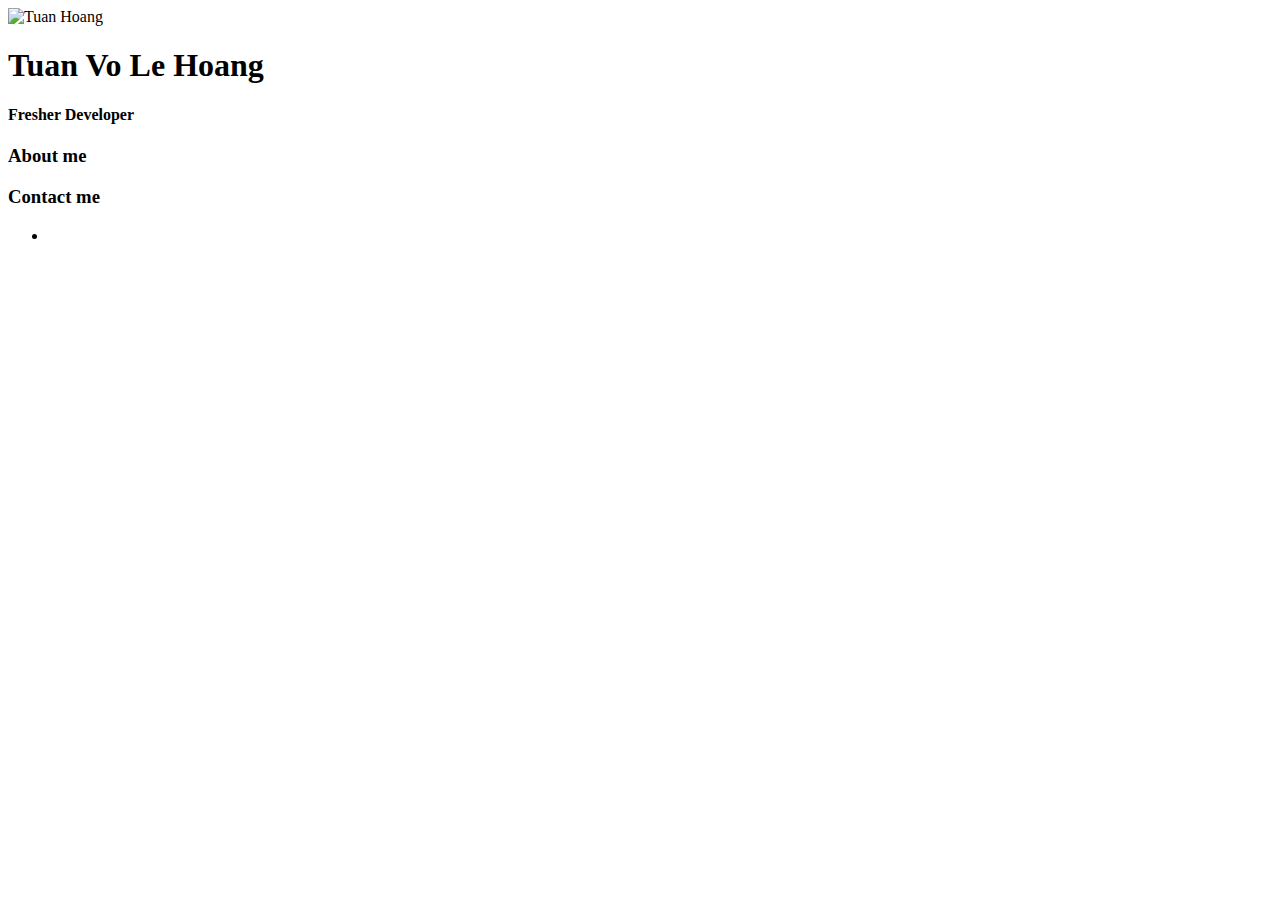
==== Assets/index.html @ 6f6cb30c "Update index.html" ====
<!DOCTYPE html>
<html>
    <head>
        <meta charset="UTF-8">
        <title>Hoang's Blog</title>
        <link rel="stylesheet" href="Assets/css/style.css">
    </head>
    <body>
        <div class="content">
            <div class="sidebar">
                <!--avatar-->
                <div class="avatar">
                    <img src="Assets/img/avatar2.jpg" width="200" height="200" alt="Tuan Hoang"/> 
                    <h1 class="name">Tuan Vo Le Hoang</h1>
                    <h4 class="job">Fresher Developer</h4>
                </div>
                <!--Aboutme-->
                <div class="module">
                    <h3 class="module_title">
                        <span>About me</span>
                    </h3>
                    <div class="moduleContent">
                        <p>

                        </p>
                    </div>
                </div>
                <div class="module">
                    <h3 class="moduleTitle">
                        <span>Contact me</span>
                    </h3>
                    <div class="moduleContent">
                        <ul>
                            <li class="flex">
                                <i class=""
                            </li>
                        </ul>
                    </div>
                </div>
            </div>
        </div>
    </body>
</html>
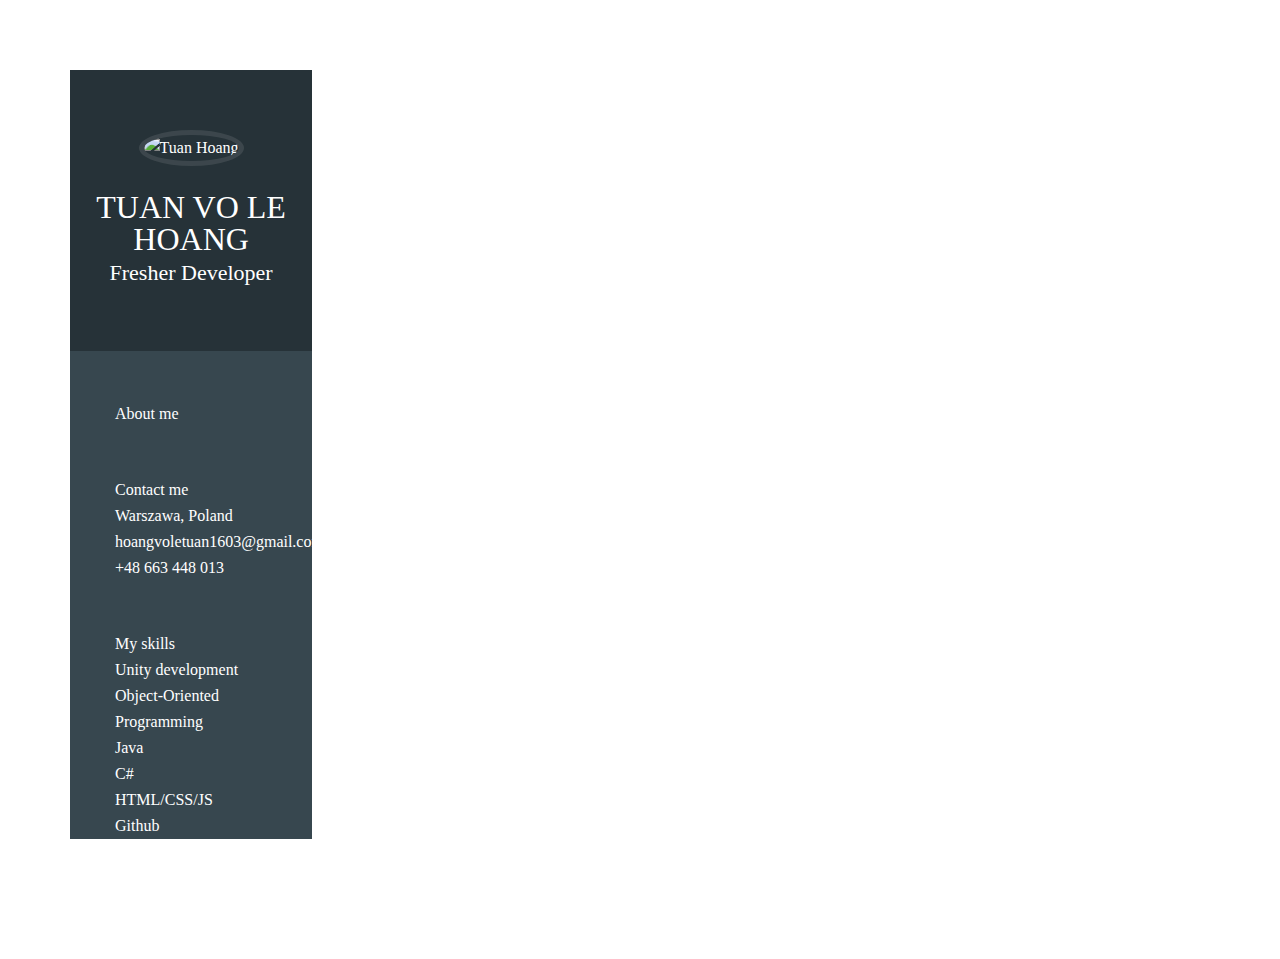
==== commit f34e367f: "undated" ====
--- a/Assets/index.html
+++ b/Assets/index.html
@@ -3,14 +3,14 @@
     <head>
         <meta charset="UTF-8">
         <title>Hoang's Blog</title>
-        <link rel="stylesheet" href="Assets/css/style.css">
+        <link rel="stylesheet" href="css\style.css">
     </head>
     <body>
         <div class="content">
             <div class="sidebar">
                 <!--avatar-->
                 <div class="avatar">
-                    <img src="Assets/img/avatar2.jpg" width="200" height="200" alt="Tuan Hoang"/> 
+                    <img src="img\avatar2.jpg" width="200" height="200" alt="Tuan Hoang"/> 
                     <h1 class="name">Tuan Vo Le Hoang</h1>
                     <h4 class="job">Fresher Developer</h4>
                 </div>
@@ -32,12 +32,68 @@
                     <div class="moduleContent">
                         <ul>
                             <li class="flex">
-                                <i class=""
+                                <div>Warszawa, Poland</div>
+                            </li>
+                            <li class="flex">
+                                <div>hoangvoletuan1603@gmail.com</div>
+                            </li>
+                            <li class="flex">
+                                <div>+48 663 448 013</div>
                             </li>
                         </ul>
                     </div>
                 </div>
+
+                <div class="module progress">
+                    <h3 class="module_title">
+                        <span>My skills</span>
+                    </h3>
+                    <div class="module_content">
+                        <ul>
+                            <li class="flex">
+                                <div class="flex_1">
+                                    <span>Unity development</span>
+                                    <span class="progress_bar"><span style="width:60%"></span>
+                                </div>
+                            </li>
+                            <li class="flex">
+                                <div class="flex_1">
+                                    <span>Object-Oriented Programming</span>
+                                    <span class="progress_bar"><span style="width:90%"></span>
+                                </div>
+                            </li>
+                            <li class="flex">
+                                <div class="flex_1">
+                                    <span>Java</span>
+                                    <span class="progress_bar"><span style="width:85%"></span>
+                                </div>
+                            </li>
+                            <li class="flex">
+                                <div class="flex_1">
+                                    <span>C#</span>
+                                    <span class="progress_bar"><span style="width:75%"></span>
+                                </div>
+                            </li>
+                            <li class="flex">
+                                <div class="flex_1">
+                                    <span>HTML/CSS/JS</span>
+                                    <span class="progress_bar"><span style="width:70%"></span>
+                                </div>
+                            </li>
+                            <li class="flex">
+                                <div class="flex_1">
+                                    <span>Github</span>
+                                    <span class="progress_bar"><span style="width:80%"></span>
+                                </div>
+                            </li>
+                        </ul>
+                    </div>
+                </div>
+
+                
             </div>
+
+            
         </div>
     </body>
 </html>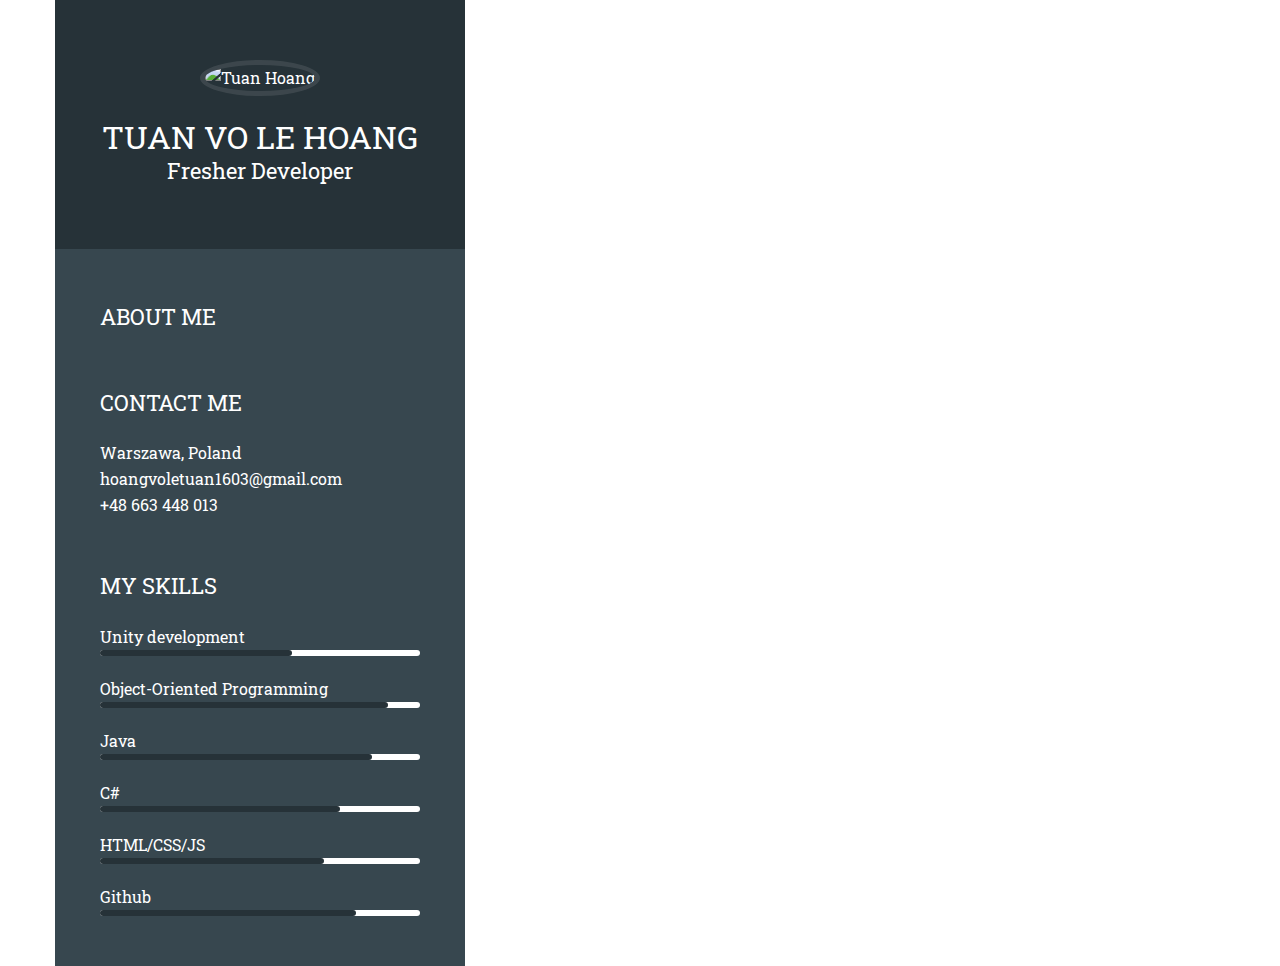
==== commit 21a190b2: "updated CSS, HTML" ====
--- a/Assets/index.html
+++ b/Assets/index.html
@@ -3,14 +3,16 @@
     <head>
         <meta charset="UTF-8">
         <title>Hoang's Blog</title>
-        <link rel="stylesheet" href="css\style.css">
+        <link href="https://fonts.googleapis.com/css?family=Roboto+Slab:400,700" rel="stylesheet">
+
+        <link rel="stylesheet" href="css/style.css">
     </head>
     <body>
-        <div class="content">
+        <div class="wrapper flex">
             <div class="sidebar">
                 <!--avatar-->
                 <div class="avatar">
-                    <img src="img\avatar2.jpg" width="200" height="200" alt="Tuan Hoang"/> 
+                    <img src="img/avatar2.jpg" width="200" height="200" alt="Tuan Hoang"/> 
                     <h1 class="name">Tuan Vo Le Hoang</h1>
                     <h4 class="job">Fresher Developer</h4>
                 </div>
@@ -26,10 +28,10 @@
                     </div>
                 </div>
                 <div class="module">
-                    <h3 class="moduleTitle">
+                    <h3 class="module_title">
                         <span>Contact me</span>
                     </h3>
-                    <div class="moduleContent">
+                    <div class="module_content">
                         <ul>
                             <li class="flex">
                                 <div>Warszawa, Poland</div>
--- a/Assets/css/style.css
+++ b/Assets/css/style.css
@@ -0,0 +1,207 @@
+html, body, div, span, applet, object, iframe,
+h1, h2, h3, h4, h5, h6, p, blockquote, pre,
+a, abbr, acronym, address, big, cite, code,
+del, dfn, em, img, ins, kbd, q, s, samp,
+small, strike, strong, sub, sup, tt, var,
+b, u, i, center,
+dl, dt, dd, ol, ul, li,
+fieldset, form, label, legend,
+table, caption, tbody, tfoot, thead, tr, th, td,
+article, aside, canvas, details, embed, 
+figure, figcaption, footer, header, hgroup, 
+menu, nav, output, ruby, section, summary,
+time, mark, audio, video {
+	margin: 0;
+	padding: 0;
+	border: 0;
+	font-size: 100%;
+	font: inherit;
+	vertical-align: baseline;
+}
+/* HTML5 display-role reset for older browsers */
+article, aside, details, figcaption, figure, 
+footer, header, hgroup, menu, nav, section {
+	display: block;
+}
+body {
+	line-height: 1.625;
+	font-size: 16px;
+	color: #263238;
+	font-family: 'Roboto Slab', serif;
+	-webkit-font-smoothing: antialiased;
+}
+ol, ul {
+	list-style: none;
+}
+blockquote, q {
+	quotes: none;
+}
+blockquote:before, blockquote:after,
+q:before, q:after {
+	content: '';
+	content: none;
+}
+table {
+	border-collapse: collapse;
+	border-spacing: 0;
+}
+*, *:before, *:after {
+	box-sizing: border-box;
+}
+img {
+	vertical-align: middle;
+	max-width: 100%;
+}
+p {
+	margin: 0 0 10px;
+}
+
+/* Helper Class */
+.flex {
+	display: flex;
+}
+.flex .middle {
+	align-items: center;
+}
+.flex .flex_1 {
+	flex: 1;
+}
+
+/* Global Layout */
+.wrapper {
+	max-width: 1170px;
+	width: 100%;
+	margin: auto;
+}
+.sidebar {
+	width: 35%;
+	background: #37474f;
+	color: #fff;
+}
+.content {
+	width: 65%;
+	padding: 70px;
+}
+
+/* Avatar */
+.avatar {
+	text-align: center;
+	padding: 60px 0;
+	background: #263238;
+}
+.avatar img {
+	border-radius: 50%;
+	border: 5px solid rgba(255, 255, 255, .1);
+}
+.avatar h1 {
+	font-size: 32px;
+	text-transform: uppercase;
+	margin: 25px 0 0;
+	line-height: 1;
+}
+.avatar h4 {
+	font-size: 22px;
+}
+
+/* Module */
+.sidebar .module {
+	padding: 0 45px;
+	margin-top: 50px;
+}
+.sidebar .module:last-child {
+	margin-bottom: 50px;
+}
+.module_title {
+	font-size: 22px;
+	text-transform: uppercase;
+	display: flex;
+	align-items: center;
+	margin-bottom: 20px;
+}
+.module__meta {
+	font-size: 14px;
+	color: #90a4ae;
+	margin-bottom: 20px;
+}
+.module__meta i {
+	margin-right: 10px;
+}
+.module__meta span {
+	margin-right: 20px;
+}
+.module__title .circle {
+	margin-right: 10px;
+}
+.circle {
+	font-size: 14px;
+	color: #fff;
+	background: #263238;
+	border-radius: 50%;
+	text-align: center;
+	margin-right: 20px;
+}
+.circle.circle--large {
+	width: 60px;
+	height: 60px;
+	line-height: 60px;
+}
+.circle.circle--medium {
+	width: 42px;
+	height: 42px;
+	line-height: 42px;
+}
+.circle.circle--small {
+	width: 30px;
+	height: 30px;
+	line-height: 30px;
+}
+.circle.circle--white {
+	background: #fff;
+	color: #263238;
+}
+
+/* Progress bar */
+.progress_bar,
+.progress_bar span {
+	height: 6px;
+	background: #fff;
+	border-radius: 6px;
+	display: block;
+}
+.progress_bar span {
+	background: #263238;
+}
+.progress li {
+	margin-bottom: 20px;
+}
+
+/* Section */
+.section:not(.last-child) {
+	margin-bottom: 50px;
+}
+.section_title {
+	font-size: 28px;
+	text-transform: uppercase;
+	margin: 0 0 10px;
+}
+.section_content {
+	padding-left: 90px;
+}
+.content .module:not(:first-child) {
+	margin-top: 50px;
+}
+.content .module_title {
+	margin-bottom: 0;
+}
+
+/* Language */
+.lang {
+	justify-content: space-between;
+}
+.lang_content {
+	text-align: center;
+}
+.lang_content h4 {
+	text-transform: uppercase;
+	margin-top: 15px;
+}